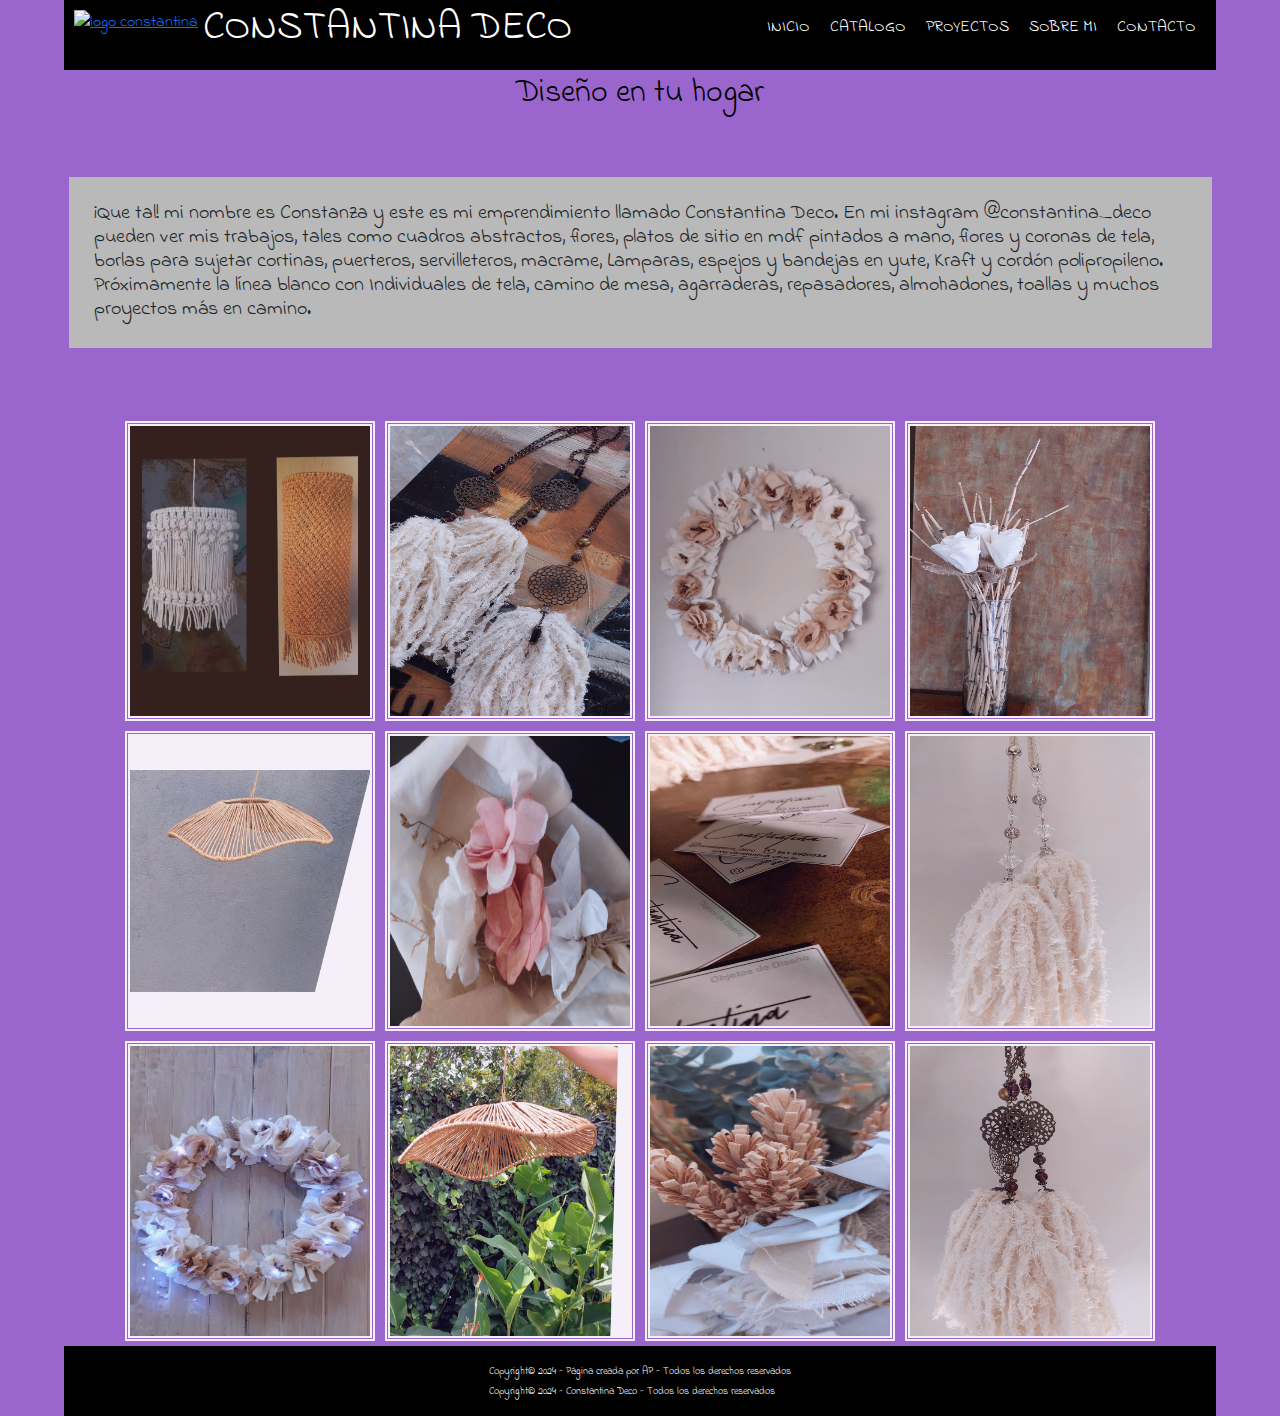
==== index.html @ 3ffa2a04 "nuevoproyect" ====
<!DOCTYPE html>
<html lang="en">
<head class="arriba">
    <meta charset="UTF-8">
    <meta name="viewport" content="width=device-width, initial-scale=1.0">
    <link rel="icon" href="../favicon/favicon.ico" type="image/x-icon">
    <link rel="preconnect" href="https://fonts.googleapis.com">
    <link rel="preconnect" href="https://fonts.gstatic.com" crossorigin>
    <link href="https://fonts.googleapis.com/css2?family=Indie+Flower&display=swap" rel="stylesheet">
    <link href="https://cdn.jsdelivr.net/npm/bootstrap@5.3.3/dist/css/bootstrap.min.css" rel="stylesheet" integrity="sha384-QWTKZyjpPEjISv5WaRU9OFeRpok6YctnYmDr5pNlyT2bRjXh0JMhjY6hW+ALEwIH" crossorigin="anonymous">
    <script src="https://cdn.jsdelivr.net/npm/bootstrap@5.3.3/dist/js/bootstrap.bundle.min.js" integrity="sha384-YvpcrYf0tY3lHB60NNkmXc5s9fDVZLESaAA55NDzOxhy9GkcIdslK1eN7N6jIeHz" crossorigin="anonymous"></script>
    <link rel="stylesheet" href="./css/styles.css">
    <title>Constantina Deco</title>
    <meta name="description" content="¡Visitanos y animate a mejorar tu casa! contamos con mejores articulos y experiencia en el rubro">

</head>
<body>
    <header id="arriba">
        <nav class="header__nav">
            <div class="header__logo">
                <a href="../index.html"> 
                <img src="./favicon/favicon.ico" alt="logo constantina">
            </a>
                <h1>CONSTANTINA DECO</h1>
            </div>
            <ul class="header__menu">  
                <li class="header__item">  
                    <a class="header__link" href="./index.html">INICIO</a>
                </li>
                <li class="header__item">
                    <a class="header__link" href="./pages/catalogo.html">CATALOGO</a>
                </li>
                <li class="header__item">
                    <a class="header__link" href="./pages/proyectos.html">PROYECTOS</a>
                </li>
                <li class="header__item">
                    <a class="header__link" href="./pages/sobreMi.html">SOBRE MI</a>
                </li>
                <li class="header__item">  
                    <a class="header__link" href="./pages/contacto.html">CONTACTO</a>
                </li>
            </ul>
        </nav>
    </header>
    <main>
       
        <div>
            <h2>Diseño en tu hogar</h2>
        <div>
        </div>    
            <h3 class="presentacion"> ¡Que tal! mi nombre es Constanza y este es mi emprendimiento llamado Constantina Deco.
                En mi instagram @constantina_deco pueden ver mis trabajos, tales como cuadros abstractos, flores, platos de sitio en mdf pintados a mano, flores y coronas de tela, borlas para sujetar cortinas, puerteros, servilleteros, macrame,
                Lamparas, espejos y bandejas en yute, Kraft y cordón polipropileno. Próximamente la línea blanco con 
                Individuales de tela, camino de mesa, agarraderas, repasadores, almohadones, toallas y muchos proyectos más en camino.</h3>
        </div>
      
        <div><img class="fotos" src="./multimedia/lamparaYCuadro.jpg" alt="Lampara blanca y de yute a la derecha"></div>
        <div><img class="fotos" src="./multimedia/borlas1.jpg" alt="borlas sobre un cuadro"></div>
        <div><img class="fotos" src="./multimedia/corona1.jpg" alt="corona blanca con flores beige"></div>
        <div><img class="fotos" src="./multimedia/flores1.jpg" alt="flores blancas en jarron de vidrio"></div>
        <div><img class="fotos" src="./multimedia/lampara3.jpg" alt="lampara de tela baige"></div>
        <div><img class="fotos" src="./multimedia/ramo4.jpg" alt="ramo flores blancas y rosas"></div>
        <div><img class="fotos" src="./multimedia/tarjetas.jpg" alt="tarjetas de constantina deco"></div>
        <div><img class="fotos" src="./multimedia/borlas4.jpg" alt="borlas blancas y accesorios transparentes"></div>
        <div><img class="fotos" src="./multimedia/corona2.jpg" alt="corona de flores blancas y beige con luces"></div>
        <div><img class="fotos" src="./multimedia/lampara2.jpg" alt="lampara baige con fondo de naturaleza"></div>
        <div><img class="fotos" src="./multimedia/ramo7.jpg" alt="ramo con flores beige y verdes"></div>
        <div><img class="fotos" src="./multimedia/borlas2.jpg" alt="borlas blancas con union marron"></div>
    </main>
    <footer class="footer">
        <div>
          <div class="copyright">Copyright&copy; 2024 - Página creada por AP - Todos los derechos reservados</div>
          <div class="copyright">Copyright&copy; 2024 - Constantina Deco - Todos los derechos reservados</div>
        </div>
        
    </footer>
    
</body>
</html>
---- css/styles.css ----
body {
  background-color: rgb(154, 101, 204);
  font-family: "Indie Flower", cursive;
  font-weight: 400;
  font-style: normal;
}

h2 {
  color: black;
  text-align: center;
}

h3 {
  background-color: rgb(185, 185, 185);
  margin: 5%;
  padding: 2%;
}

.container-sobremi {
  display: grid;
  grid-template-columns: 1fr 0.5fr 1.5fr;
  grid-template-rows: 0.7fr 1.3fr 0.5fr;
  gap: 10px;
  grid-auto-flow: row;
  grid-template-areas: "sobremi sobremi sobremi" "fotosobremi fotosobremi textosobremi" "fotosobremi fotosobremi textosobremi";
}

.sobremi {
  grid-area: sobremi;
  text-align: center;
}

.fotosobremi {
  grid-area: fotosobremi;
  margin-left: 5%;
}

.fotitosobremi {
  width: 90%;
  height: auto;
}

.textosobremi {
  grid-area: textosobremi;
}

.txtsobremi {
  width: 80%;
  height: 80vh;
  text-align: center;
  color: white;
  font-size: 1.85em;
  margin-left: 10px;
}

.container-catalogo {
  display: grid;
  grid-template-columns: 0.1fr 2.6fr 0.1fr;
  grid-template-rows: 0.03fr 0.9fr 0.3fr;
  gap: 0px 0px;
  grid-auto-flow: row;
  grid-template-areas: "catalogo catalogo catalogo" "flores flores flores" "lamparas lamparas lamparas" "coronas coronas coronas" "borlas borlas borlas";
}

.catalogo {
  grid-area: catalogo;
  text-align: center;
  background-color: rgb(185, 185, 185);
  border-radius: 20px;
}

.flores {
  display: block;
  grid-template-columns: 1fr 1fr 1fr;
  grid-template-rows: 1fr 1fr 1fr;
  gap: 0px 0px;
  grid-auto-flow: row;
  grid-template-areas: "florestexto florestexto florestexto" "floresfotos floresfotos floresfotos" "floresfotos floresfotos floresfotos";
  grid-area: flores;
}

.florestexto {
  grid-area: florestexto;
  text-align: center;
}

.floresfotos {
  grid-area: floresfotos;
  display: flex;
  flex-direction: row;
}

.lamparas {
  display: block;
  grid-template-columns: 1fr 1fr 1fr;
  grid-template-rows: 1fr 1fr 1fr;
  gap: 0px 0px;
  grid-auto-flow: row;
  grid-template-areas: "lamparastexto lamparastexto lamparastexto" "lamparasfotos lamparasfotos lamparasfotos" "lamparasfotos lamparasfotos lamparasfotos";
  grid-area: lamparas;
}

.lamparastexto {
  grid-area: lamparastexto;
}

.lamparasfotos {
  grid-area: lamparasfotos;
  display: flex;
  flex-direction: row;
}

.coronas {
  display: block;
  grid-template-columns: 1fr 1fr 1fr;
  grid-template-rows: 1fr 1fr 1fr;
  gap: 0px 0px;
  grid-auto-flow: row;
  grid-template-areas: "coronastexto coronastexto coronastexto" "coronasfotos coronasfotos coronasfotos" "coronasfotos coronasfotos coronasfotos";
  grid-area: coronas;
}

.coronasstexto {
  grid-area: coronastexto;
}

.coronasfotos {
  grid-area: coronasfotos;
  display: flex;
  flex-direction: row;
}

.borlas {
  display: block;
  grid-template-columns: 1fr 1fr 1fr;
  grid-template-rows: 1fr 1fr 1fr;
  gap: 0px 0px;
  grid-auto-flow: row;
  grid-template-areas: "borlastexto borlastexto borlastexto" "borlasfotos borlasfotos borlasfotos" "borlasfotos borlasfotos borlasfotos";
  grid-area: borlas;
  margin-bottom: 100px;
}

.borlastexto {
  grid-area: borlastexto;
}

.borlasfotos {
  grid-area: borlasfotos;
  display: flex;
  flex-direction: row;
}

.txt-catalogo {
  text-align: start;
  font-size: 3em;
}

.cattxt {
  color: rgb(0, 0, 0);
}

.banner-pag3 {
  width: 40%;
  height: 80%;
}

.formtxt {
  display: flex;
  flex-direction: column;
  text-align: center;
  justify-content: center;
}

.formulario {
  background-color: rgb(185, 185, 185);
  display: flex;
  flex-direction: column;
  text-align: center;
  justify-content: center;
}
.formulario .custom-btn {
  background-color: grey;
}

div {
  margin: 5px;
}

.fotos {
  opacity: 0.9;
  border: double white 5px;
  height: 300px;
  width: 250px;
}

div .fotos:hover {
  border-radius: 40px;
  opacity: 1;
}

.presentacion {
  font-size: 20px;
  display: flex;
  flex-direction: row;
  align-items: center;
  justify-content: center;
}

.pagina {
  text-decoration: none;
  color: white;
}

main {
  display: flex;
  flex-wrap: wrap;
  justify-content: center;
  align-items: center;
  text-decoration: none;
}

h1 {
  color: white;
  font-size: auto;
}

.header__nav {
  width: 90%;
  height: 70px;
  margin: 0 auto;
  background-color: black;
  display: flex;
  justify-content: space-between;
}
.header__nav .header__logo {
  display: flex;
}
.header__nav .header__logo img {
  width: 60px;
  padding: 5px;
}
.header__nav .header__menu {
  display: flex;
  list-style: none;
  align-items: center;
  padding: 10px;
}
.header__nav .header__menu .header__item {
  padding: center;
  white-space: nowrap;
}
.header__nav .header__menu .header__item .header__link {
  color: white;
  text-decoration: none;
  padding: 10px;
}
.header__nav .header__menu .header__item .header__link:hover {
  color: rgb(0, 0, 0);
  border-radius: 20px;
  background-color: rgb(185, 185, 185);
}

.footer {
  margin: 0;
  padding: 0;
  width: 90%;
  height: 70px;
  margin: auto;
  background-color: black;
  color: white;
  font-size: 10px;
  display: flex;
  list-style: none;
  align-items: center;
  justify-content: center;
}

@media only screen and (min-width: 400px) and (max-width: 1023px) {
  main {
    display: flex;
    flex-direction: column;
    flex-wrap: wrap;
    justify-content: center;
    align-items: center;
    text-decoration: none;
    height: 100%;
    width: 100%;
  }
  h1 {
    text-align: justify;
    font-size: auto;
    margin-top: 20px;
  }
  .fotos {
    display: flex;
    flex-direction: column;
    opacity: 0.9;
    border: double white 5px;
    height: auto;
    width: 70vw;
  }
  div .fotos:hover {
    border-radius: 40px;
    opacity: 1;
  }
  .presentacion {
    font-size: 20px;
    display: flex;
    align-items: center;
    justify-content: center;
  }
  .header__nav {
    width: auto;
    height: auto;
    margin: 0;
    background-color: rgb(0, 0, 0);
    display: flex;
    justify-content: center;
    flex-direction: column;
    align-items: center;
  }
  .header__logo {
    width: auto;
    margin-bottom: 20px;
    display: flex;
  }
  img {
    width: 60px;
    padding: 5px;
  }
  .header__menu {
    display: flex;
    flex-direction: row;
    list-style: none;
    align-items: start;
    padding: 10px;
    height: 0px;
  }
  .header__item {
    padding: auto;
    text-align: center;
    justify-content: justify;
    font-size: 0.8em;
  }
  .header__link {
    color: white;
    text-decoration: none;
    padding: 10px;
  }
  .header__link:hover {
    color: rgb(0, 0, 0);
    border-radius: 20px;
    background-color: rgb(185, 185, 185);
  }
  .copyright {
    font-size: 10px;
  }
  .banner-pag3 {
    width: 90vw;
    height: auto;
    margin-right: 100px;
    margin-left: 1px;
  }
  .footer {
    margin: 0;
    padding: 0;
    margin: auto;
    font-size: 10px;
    display: flex;
    list-style: none;
    align-items: center;
    justify-content: center;
  }
  .floresfotos {
    grid-area: floresfotos;
    display: flex;
    flex-direction: column;
  }
  .lamparasfotos {
    grid-area: lamparasfotos;
    display: flex;
    flex-direction: column;
  }
  .borlasfotos {
    grid-area: borlasfotos;
    display: flex;
    flex-direction: column;
  }
  .coronasfotos {
    grid-area: coronasfotos;
    display: flex;
    flex-direction: column;
  }
  .fotosobremi {
    grid-area: fotosobremi;
    margin-left: auto;
  }
  .fotitosobremi {
    width: 100%;
    height: auto;
  }
  .textosobremi {
    grid-area: textosobremi;
  }
  .txtsobremi {
    width: 80%;
    height: auto;
    text-align: justify;
    color: white;
    font-size: 90%;
  }
  .catalogo {
    grid-area: flex;
    text-align: center;
    background-color: rgb(185, 185, 185);
    border-radius: 0px;
    height: auto;
  }
}

/*# sourceMappingURL=styles.css.map */
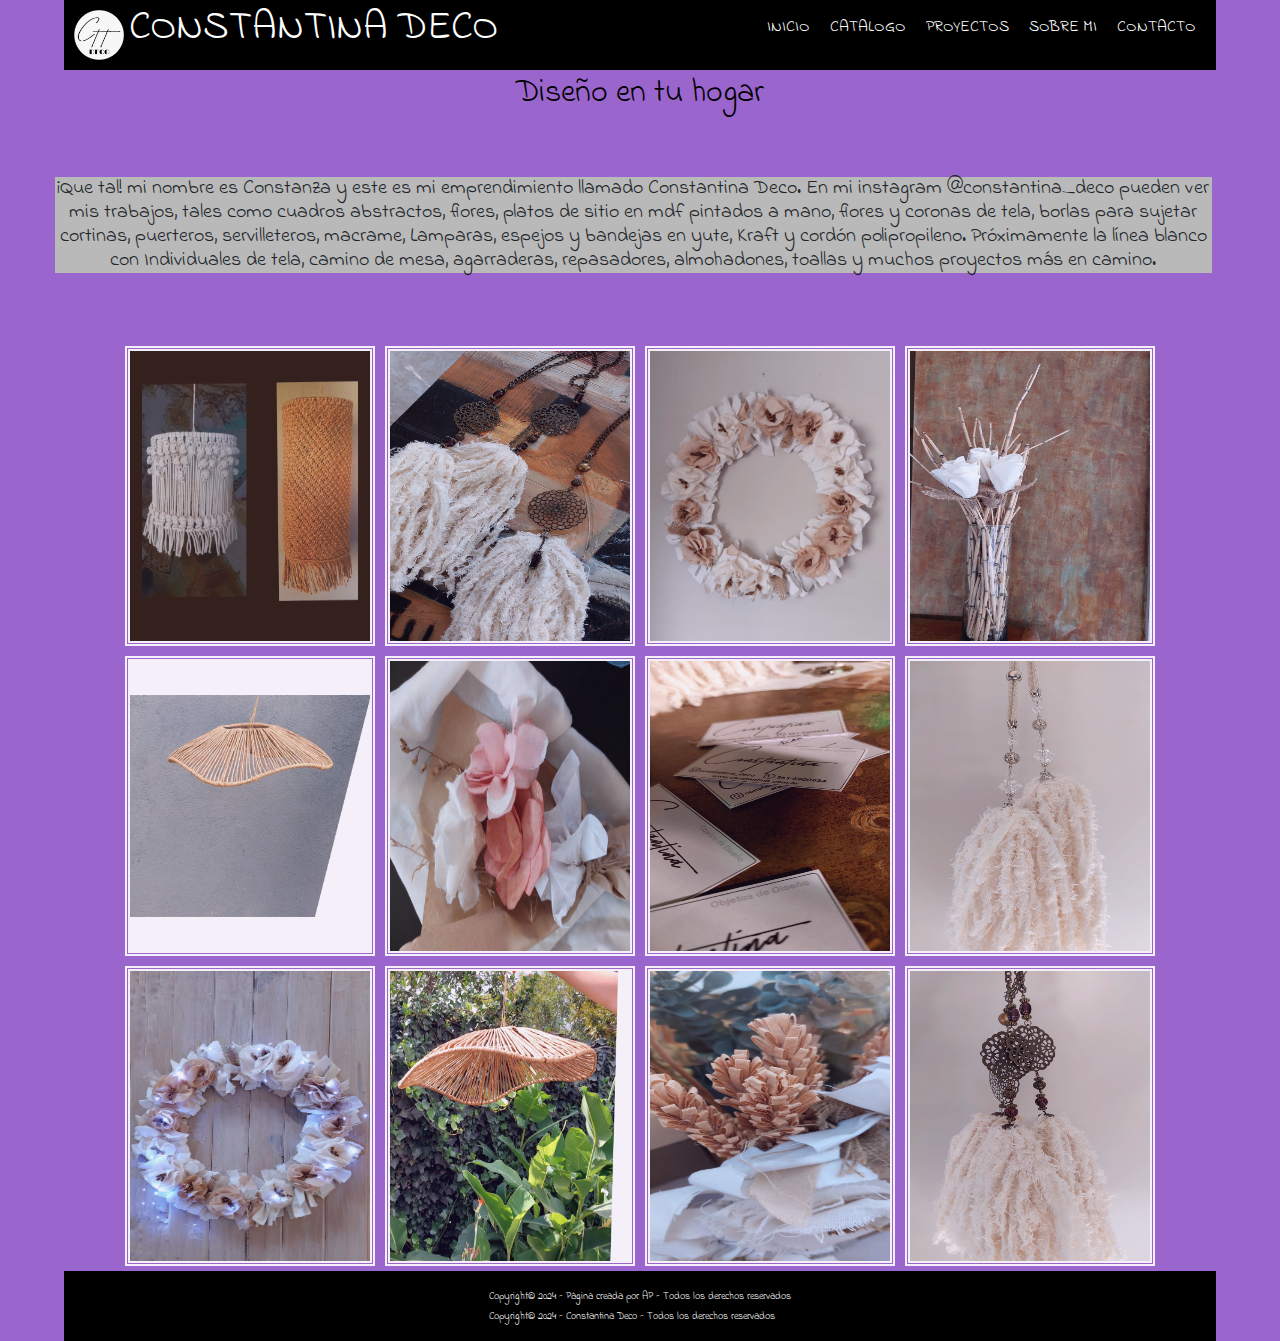
==== commit 332d916d: "modificacion" ====
--- a/index.html
+++ b/index.html
@@ -19,7 +19,7 @@
         <nav class="header__nav">
             <div class="header__logo">
                 <a href="../index.html"> 
-                <img src="./favicon/favicon.ico" alt="logo constantina">
+                <img src="./favicon/android-chrome-192x192.png" alt="logo constantina">
             </a>
                 <h1>CONSTANTINA DECO</h1>
             </div>
--- a/css/styles.css
+++ b/css/styles.css
@@ -13,44 +13,41 @@
 h3 {
   background-color: rgb(185, 185, 185);
   margin: 5%;
-  padding: 2%;
+  padding: auto;
+  text-align: center;
+  margin-left: 50px;
 }
 
 .container-sobremi {
   display: grid;
   grid-template-columns: 1fr 0.5fr 1.5fr;
-  grid-template-rows: 0.7fr 1.3fr 0.5fr;
+  grid-template-rows: 0.1fr 1.3fr 0.5fr;
   gap: 10px;
   grid-auto-flow: row;
   grid-template-areas: "sobremi sobremi sobremi" "fotosobremi fotosobremi textosobremi" "fotosobremi fotosobremi textosobremi";
 }
-
-.sobremi {
+.container-sobremi .sobremi {
   grid-area: sobremi;
   text-align: center;
 }
-
-.fotosobremi {
+.container-sobremi .sobremi .fotosobremi {
   grid-area: fotosobremi;
   margin-left: 5%;
 }
-
-.fotitosobremi {
+.container-sobremi .sobremi .fotosobremi .fotitosobremi {
   width: 90%;
   height: auto;
 }
-
-.textosobremi {
+.container-sobremi .sobremi .textosobremi {
   grid-area: textosobremi;
 }
-
-.txtsobremi {
+.container-sobremi .sobremi .textosobremi .txtsobremi {
   width: 80%;
-  height: 80vh;
+  height: 65vh;
   text-align: center;
   color: white;
   font-size: 1.85em;
-  margin-left: 10px;
+  margin-left: 50px;
 }
 
 .container-catalogo {
@@ -61,12 +58,18 @@
   grid-auto-flow: row;
   grid-template-areas: "catalogo catalogo catalogo" "flores flores flores" "lamparas lamparas lamparas" "coronas coronas coronas" "borlas borlas borlas";
 }
-
-.catalogo {
+.container-catalogo .catalogo {
   grid-area: catalogo;
   text-align: center;
   background-color: rgb(185, 185, 185);
   border-radius: 20px;
+}
+.container-catalogo .catalogo .txt-catalogo {
+  text-align: start;
+  font-size: 3em;
+}
+.container-catalogo .catalogo .txt-catalogo .cattxt {
+  color: rgb(0, 0, 0);
 }
 
 .flores {
@@ -78,13 +81,11 @@
   grid-template-areas: "florestexto florestexto florestexto" "floresfotos floresfotos floresfotos" "floresfotos floresfotos floresfotos";
   grid-area: flores;
 }
-
-.florestexto {
+.flores .florestexto {
   grid-area: florestexto;
   text-align: center;
 }
-
-.floresfotos {
+.flores .florestexto .floresfotos {
   grid-area: floresfotos;
   display: flex;
   flex-direction: row;
@@ -99,12 +100,10 @@
   grid-template-areas: "lamparastexto lamparastexto lamparastexto" "lamparasfotos lamparasfotos lamparasfotos" "lamparasfotos lamparasfotos lamparasfotos";
   grid-area: lamparas;
 }
-
-.lamparastexto {
+.lamparas .lamparastexto {
   grid-area: lamparastexto;
 }
-
-.lamparasfotos {
+.lamparas .lamparastexto .lamparasfotos {
   grid-area: lamparasfotos;
   display: flex;
   flex-direction: row;
@@ -119,12 +118,10 @@
   grid-template-areas: "coronastexto coronastexto coronastexto" "coronasfotos coronasfotos coronasfotos" "coronasfotos coronasfotos coronasfotos";
   grid-area: coronas;
 }
-
-.coronasstexto {
+.coronas .coronasstexto {
   grid-area: coronastexto;
 }
-
-.coronasfotos {
+.coronas .coronasstexto .coronasfotos {
   grid-area: coronasfotos;
   display: flex;
   flex-direction: row;
@@ -140,29 +137,18 @@
   grid-area: borlas;
   margin-bottom: 100px;
 }
-
-.borlastexto {
+.borlas .borlastexto {
   grid-area: borlastexto;
 }
-
-.borlasfotos {
+.borlas .borlastexto .borlasfotos {
   grid-area: borlasfotos;
   display: flex;
   flex-direction: row;
 }
 
-.txt-catalogo {
-  text-align: start;
-  font-size: 3em;
-}
-
-.cattxt {
-  color: rgb(0, 0, 0);
-}
-
 .banner-pag3 {
-  width: 40%;
-  height: 80%;
+  width: 80%;
+  height: auto;
 }
 
 .formtxt {
@@ -193,8 +179,7 @@
   height: 300px;
   width: 250px;
 }
-
-div .fotos:hover {
+.fotos div .fotos:hover {
   border-radius: 40px;
   opacity: 1;
 }
@@ -292,6 +277,13 @@
     font-size: auto;
     margin-top: 20px;
   }
+  h3 {
+    background-color: rgb(185, 185, 185);
+    margin: 5%;
+    padding: auto;
+    text-align: center;
+    margin-left: 45px;
+  }
   .fotos {
     display: flex;
     flex-direction: column;
@@ -300,7 +292,7 @@
     height: auto;
     width: 70vw;
   }
-  div .fotos:hover {
+  .fotos div .fotos:hover {
     border-radius: 40px;
     opacity: 1;
   }
@@ -320,16 +312,16 @@
     flex-direction: column;
     align-items: center;
   }
-  .header__logo {
+  .header__nav .header__logo {
     width: auto;
     margin-bottom: 20px;
     display: flex;
   }
-  img {
+  .header__nav .header__logo img {
     width: 60px;
-    padding: 5px;
-  }
-  .header__menu {
+    padding: 4px;
+  }
+  .header__nav .header__menu {
     display: flex;
     flex-direction: row;
     list-style: none;
@@ -337,18 +329,18 @@
     padding: 10px;
     height: 0px;
   }
-  .header__item {
+  .header__nav .header__menu .header__item {
     padding: auto;
     text-align: center;
     justify-content: justify;
     font-size: 0.8em;
   }
-  .header__link {
+  .header__nav .header__menu .header__item .header__link {
     color: white;
     text-decoration: none;
     padding: 10px;
   }
-  .header__link:hover {
+  .header__nav .header__menu .header__item .header__link .header__link:hover {
     color: rgb(0, 0, 0);
     border-radius: 20px;
     background-color: rgb(185, 185, 185);
@@ -360,7 +352,7 @@
     width: 90vw;
     height: auto;
     margin-right: 100px;
-    margin-left: 1px;
+    margin-left: 10px;
   }
   .footer {
     margin: 0;
@@ -377,17 +369,17 @@
     display: flex;
     flex-direction: column;
   }
-  .lamparasfotos {
+  .floresfotos .lamparasfotos {
     grid-area: lamparasfotos;
     display: flex;
     flex-direction: column;
   }
-  .borlasfotos {
+  .floresfotos .lamparasfotos .borlasfotos {
     grid-area: borlasfotos;
     display: flex;
     flex-direction: column;
   }
-  .coronasfotos {
+  .floresfotos .lamparasfotos .borlasfotos .coronasfotos {
     grid-area: coronasfotos;
     display: flex;
     flex-direction: column;
@@ -396,22 +388,22 @@
     grid-area: fotosobremi;
     margin-left: auto;
   }
-  .fotitosobremi {
+  .fotosobremi .fotitosobremi {
     width: 100%;
-    height: auto;
+    height: 70%;
   }
   .textosobremi {
-    grid-area: textosobremi;
-  }
-  .txtsobremi {
-    width: 80%;
+    grid-area: inherit;
+  }
+  .textosobremi .txtsobremi {
+    width: auto;
     height: auto;
     text-align: justify;
     color: white;
     font-size: 90%;
   }
   .catalogo {
-    grid-area: flex;
+    grid-area: catalogo;
     text-align: center;
     background-color: rgb(185, 185, 185);
     border-radius: 0px;
